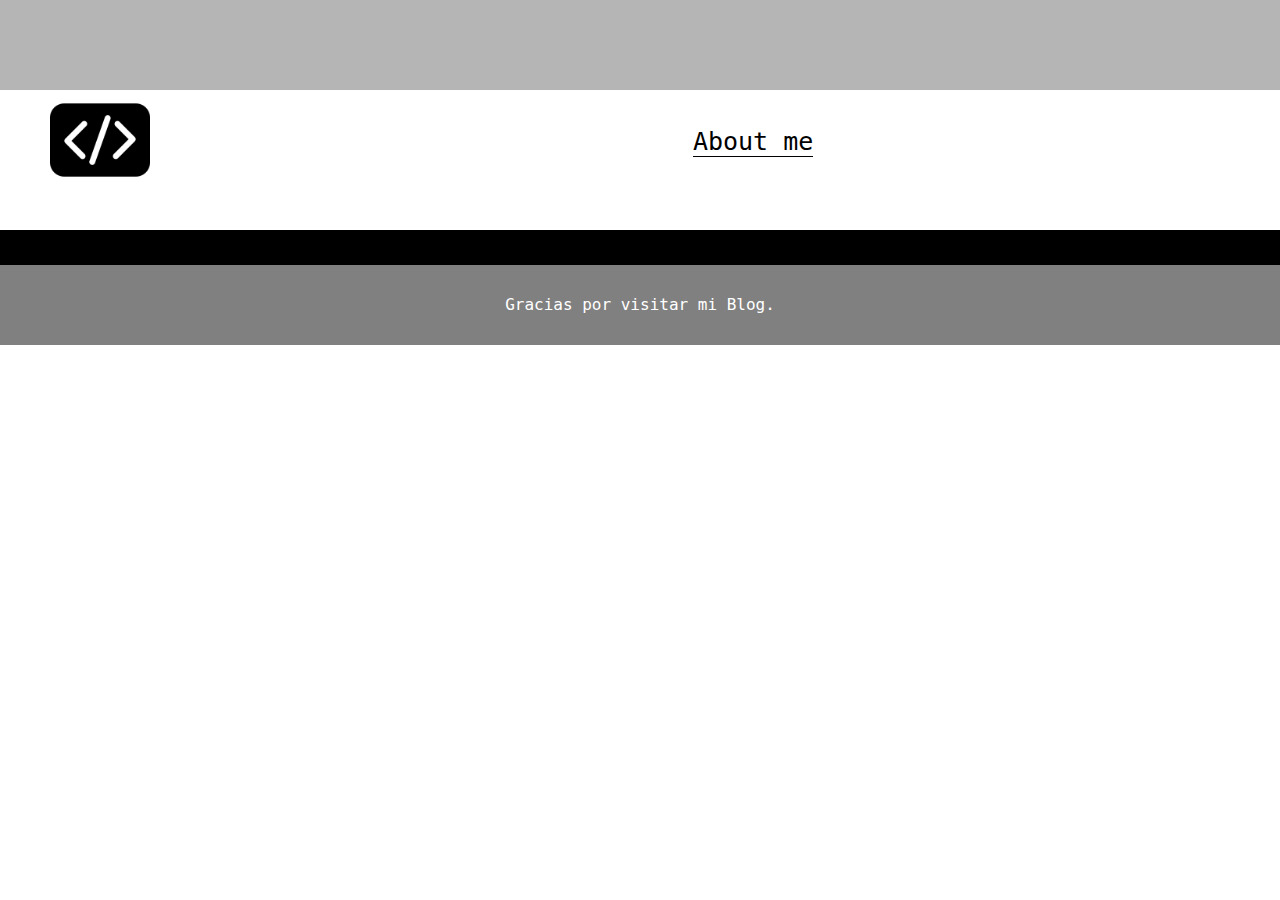
==== blog.html @ 59b78e5b "[myblog] create blog page" ====
<!DOCTYPE html>
<html lang="en">

<head>
    <meta charset="UTF-8">
    <meta name="viewport" content="width=device-width, initial-scale=1.0">
    <title>MY BLOG</title>
    <link rel="stylesheet" href="css/main.css">
    <link rel="stylesheet" href="css/font/flaticon.css">
</head>

<body>
    <header>
        <section class="header-icon-container">
            <div class="icons">
                <a href="/"><span class="flaticon-001-facebook"></span></a>
                <a href="/"><span class="flaticon-002-twitter"></span></a>
                <a href="/"><span class="flaticon-011-instagram"></span></a>
                <a href="/"><span class="flaticon-010-linkedin"></span></a>
                <a href="/"><span class="flaticon-008-youtube"></span></a>
            </div>
        </section>
        <nav>
            <section class="nav-logo-container">
                <a href="/"><img src="assets/img/code.png" alt="Logo de mi blog"></a>
            </section>

            <section class="profile-link">
                <a href="perfil.html">About me</a>
            </section>
        </nav>
    </header>
    <main>
        <section class="grid-container blogpost-img-container">
            <img src="/" alt="">
        </section>

        <section class="blogpost-main-container">
            <div class="grid-container">
                <h3></h3>
                    <article>
                        <h1></h1>
                        <p></p>
                        <p></p>
                        <p></p>
                    </article>
            </div>
        </section>

        <section class="contact-main-container">
            <div>
                <img src="" alt="">
                <div class="contact-left">
                    <a href=""></a>
                    <p></p>
                </div>
            </div>
            <div>
                <img src="" alt="">
                <div class="contact-right">
                    <a href=""></a>
                    <p></p>
                </div>
            </div>
        </section>
    </main>

    <footer>
        <p>Gracias por visitar mi Blog.</p>
    </footer>
</body>

</html>
---- css/main.css ----
@import url('https://fonts.googleapis.com/css2?family=Roboto+Serif:ital,opsz,wght@0,8..144,100..900;1,8..144,100..900&display=swap');

body {
    font-family: "Roboto Mono", monospace;
    margin: 0;
    padding: 0;
}

a {
    text-decoration: none;
    display: inline;
    color: black;
}

.home-body {
    position: fixed;
    top: 0;
    bottom: 0;
    left: 0;
    right: 0;
}

.grid-container {
    max-width: 900px;
    margin: auto;
}

header {
    width: 100%;
    height: 120px;
    grid-template-rows: 1fr 1fr;
}

header .header-icon-container {
    width: 100%;
    height: 90px;
    display: grid;
    background-color: rgb(181, 181, 181);
}

header .header-icon-container .icons {
    width: 300px;
    height: auto;
    display: flex;
    justify-items: flex-end;
    align-items: center;
    justify-content: space-between;
    justify-self: end;
    margin-right: 30px;
}

header .icons span {
    color: white;
}

nav {
    display: grid;
    grid-template-columns: 1fr 1fr 1fr;
    height: 100px;
}

nav .nav-logo-container {
    margin-left: 50px;
    width: 70px;
}

nav .nav-logo-container img {
    width: 100px;
    margin-top: 0px;
}

nav .name-container {
    display: flex;
    justify-content: flex-start;
    margin-right: 40px;
    align-items: center;
    font-size: 30px;
}

nav .profile-link {
    display: flex;
    align-items: center;
    justify-content: flex-end;
    margin-right: 40px;
    font-size: 25px;
}

nav .profile-link a {
    color: black;
    border-bottom: 1px solid black;
}

.home-main {
    display: grid;
    grid-template-columns: 1fr 4fr 1fr;
    height: 90%;
    width: 100%;
    margin-top: 75px;
    background-image: url("../assets/img/img.png");
    background-position: center;
    background-repeat: no-repeat;
    background-size: cover;
}

.home-main section {
    display: grid;
    grid-column: 2;
    justify-items: center;
    height: 350px;
    margin-top: 80px;
}

.home-main-text {
    font-family: "Roboto Serif", serif;
    font-size: 90px;
    font-weight: 700px;
    color: white;
}

.home-main-button {
    width: 110px;
    height: 50px;
    background-color: rgb(181, 181, 181);
    display: grid;
    align-items: center;
}

.home-main-button a {
    font-weight: 700px;
    font-size: 20px;
}

.blogs-main {
    display: grid;
    margin-top: 75px;
}

.blogs-news-container {
    background-color: rgb(181, 181, 181);
    padding: 0px 50px 40px;
}

.blogs-main-new {
    display: grid;
    grid-template-columns: 2fr 1fr;
    grid-template-rows: 2fr;
}

.blogs-new-img-container {
    grid-column: 1;
}

.blogs-new-img-container img {
    width: 75%;
}

.blogs-news-info-container {
    grid-column: 2;
}

.blogs-news-info-container p {
    margin-bottom: 35px;
}

.blogs-posts-container {
    padding: 0 50px 40px;
}

.blogs-posts-container h3 {
    border-bottom: 1px solid grey;
    padding-bottom: 20px;
    text-align: center;
}

.blogs-button {
    border: 1px solid gray;
    padding: 10px 15px;
    font-size: 12px;
}

.blogs-posts-container .post-container {
    display: inline-block;
    padding-left: 10px;
    max-width: 30%;
    margin-bottom: 50px;
}

.blogs-posts-container .post-container p {
    margin-bottom: 35px;
}

.blogs-posts-container .post-container img {
    width: 100%;
}

footer {
    width: 100%;
    height: 80px;
    background-color: grey;
    border-top: 35px solid black;
    text-align: center;
}

footer p {
    color: white;
    margin-top: 30px;
}
---- css/font/flaticon.css ----
@font-face {
    font-family: "Flaticon";
    src: url("./Flaticon.eot");
    src: url("./Flaticon.eot?#iefix") format("embedded-opentype"),
         url("./Flaticon.woff") format("woff"),
         url("./Flaticon.ttf") format("truetype"),
         url("./Flaticon.svg#Flaticon") format("svg");
    font-weight: normal;
    font-style: normal;
  }
  
  @media screen and (-webkit-min-device-pixel-ratio:0) {
    @font-face {
      font-family: "Flaticon";
      src: url("./Flaticon.svg#Flaticon") format("svg");
    }
  }
  
  [class^="flaticon-"]:before, [class*=" flaticon-"]:before,
  [class^="flaticon-"]:after, [class*=" flaticon-"]:after {   
    font-family: Flaticon;
          font-size: 30px;
  font-style: normal;
  margin-left: 20px;
  }
  
  .flaticon-001-facebook:before { content: "\f100"; }
  .flaticon-002-twitter:before { content: "\f101"; }
  .flaticon-003-whatsapp:before { content: "\f102"; }
  .flaticon-004-groupme:before { content: "\f103"; }
  .flaticon-005-kik:before { content: "\f104"; }
  .flaticon-006-skype:before { content: "\f105"; }
  .flaticon-007-periscope:before { content: "\f106"; }
  .flaticon-008-youtube:before { content: "\f107"; }
  .flaticon-009-itunes:before { content: "\f108"; }
  .flaticon-010-linkedin:before { content: "\f109"; }
  .flaticon-011-instagram:before { content: "\f10a"; }
  .flaticon-012-messenger:before { content: "\f10b"; }
  .flaticon-013-twitter-1:before { content: "\f10c"; }
  .flaticon-014-snapchat:before { content: "\f10d"; }
  .flaticon-015-reddit:before { content: "\f10e"; }
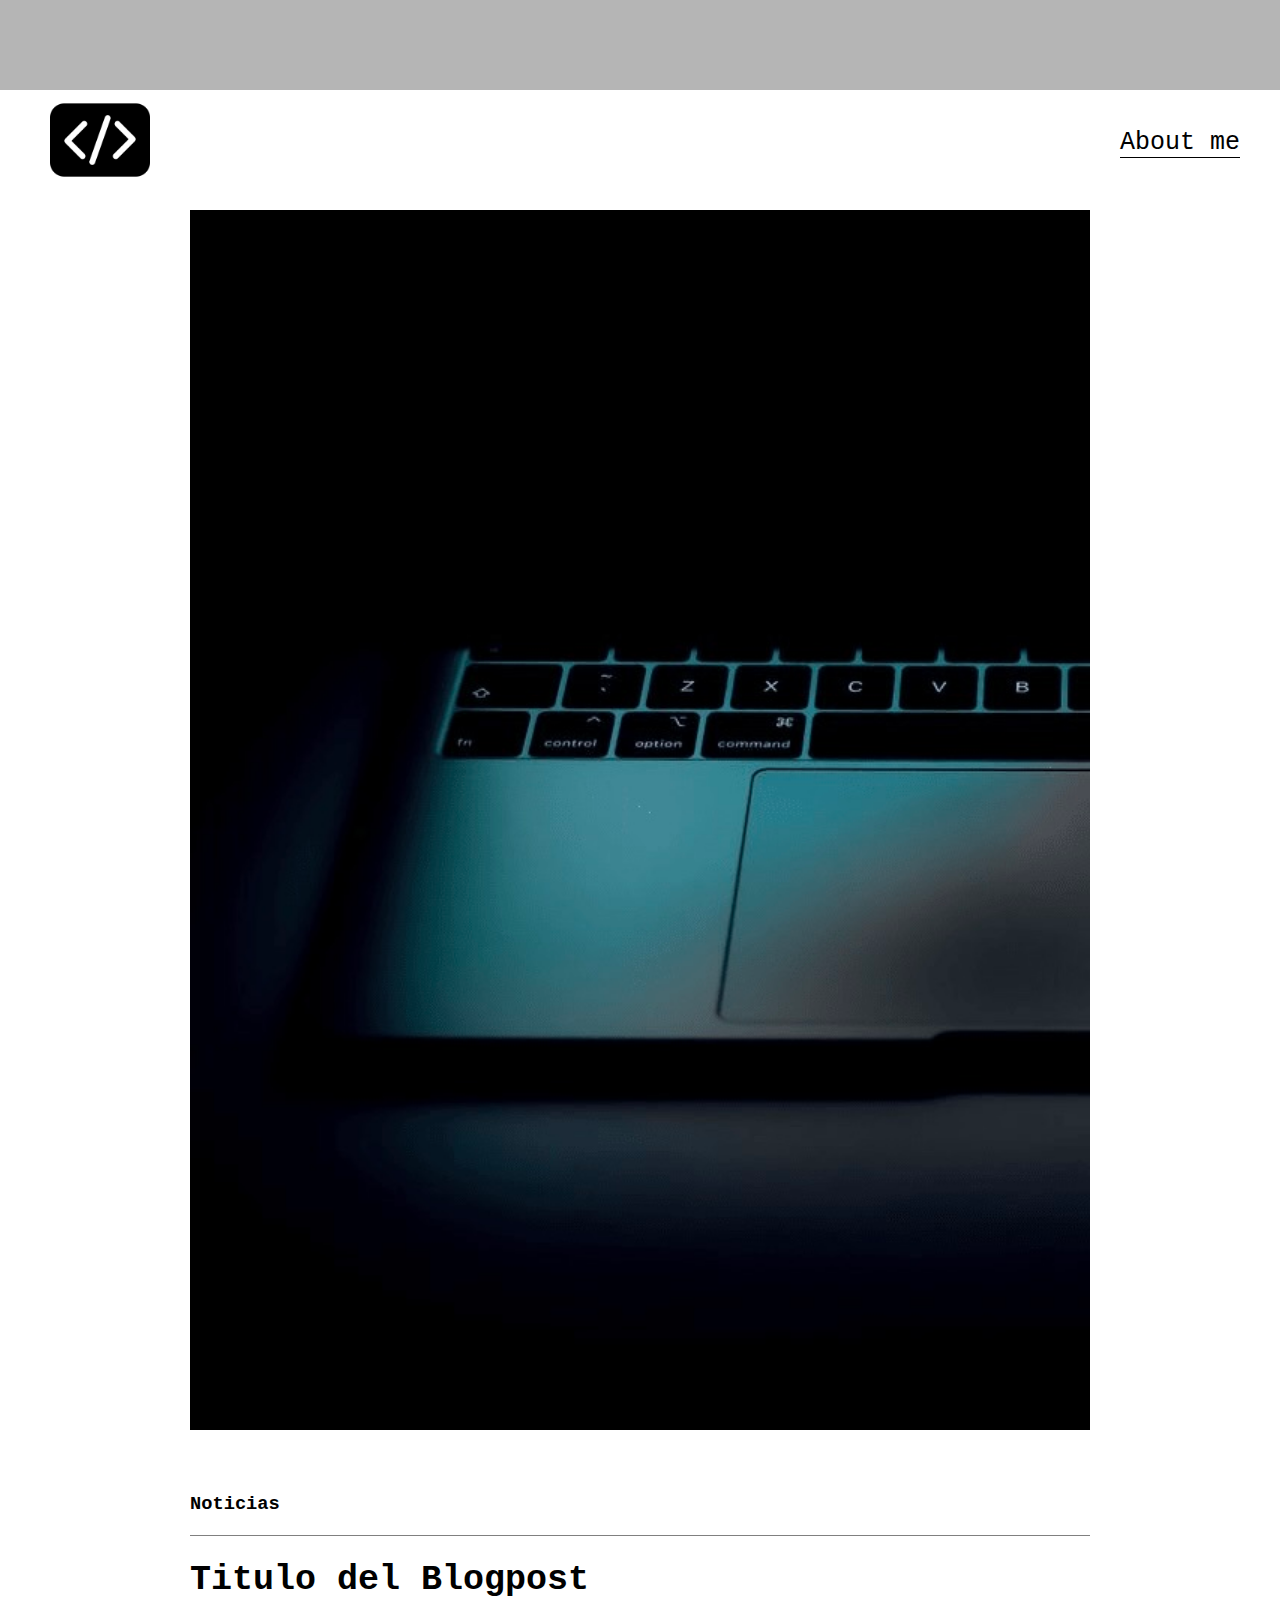
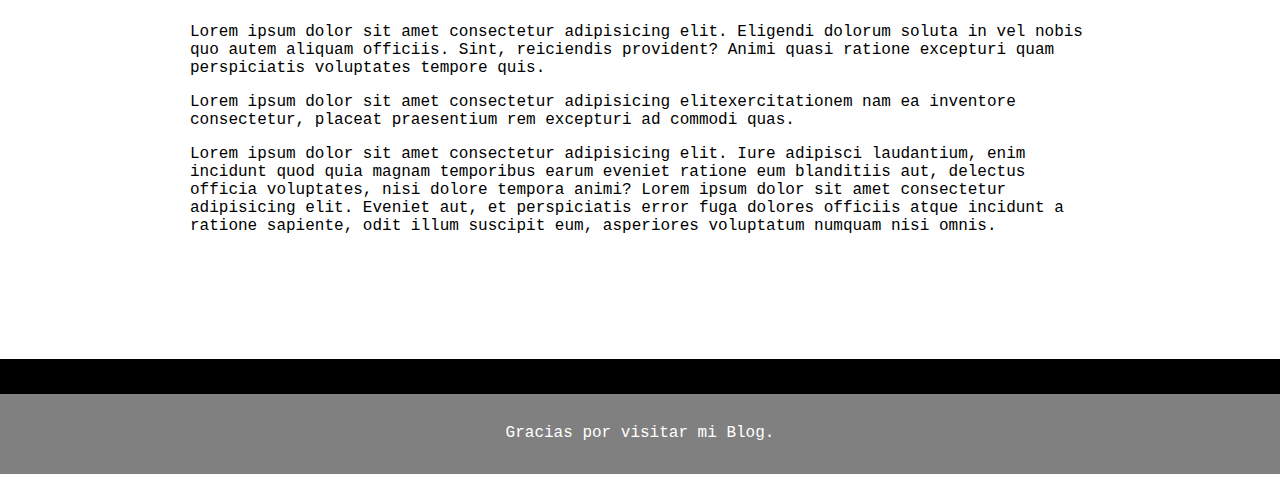
==== commit aa1bf2b5: "[myblog] styles blog page" ====
--- a/blog.html
+++ b/blog.html
@@ -32,18 +32,25 @@
     </header>
     <main>
         <section class="grid-container blogpost-img-container">
-            <img src="/" alt="">
+            <img src="assets/img/post1.jpeg" alt="">
         </section>
 
         <section class="blogpost-main-container">
             <div class="grid-container">
-                <h3></h3>
-                    <article>
-                        <h1></h1>
-                        <p></p>
-                        <p></p>
-                        <p></p>
-                    </article>
+                <h3>Noticias</h3>
+                <article>
+                    <h1>Titulo del Blogpost</h1>
+                    <p>Lorem ipsum dolor sit amet consectetur adipisicing elit. Eligendi dolorum soluta in vel nobis quo
+                        autem aliquam officiis. Sint, reiciendis provident? Animi quasi ratione excepturi quam
+                        perspiciatis voluptates tempore quis.</p>
+                    <p>Lorem ipsum dolor sit amet consectetur adipisicing elitexercitationem nam ea inventore
+                        consectetur, placeat praesentium rem excepturi ad commodi quas.</p>
+                    <p>Lorem ipsum dolor sit amet consectetur adipisicing elit. Iure adipisci laudantium, enim incidunt
+                        quod quia magnam temporibus earum eveniet ratione eum blanditiis aut, delectus officia
+                        voluptates, nisi dolore tempora animi? Lorem ipsum dolor sit amet consectetur adipisicing elit.
+                        Eveniet aut, et perspiciatis error fuga dolores officiis atque incidunt a ratione sapiente, odit
+                        illum suscipit eum, asperiores voluptatum numquam nisi omnis.</p>
+                </article>
             </div>
         </section>
 
--- a/css/main.css
+++ b/css/main.css
@@ -55,7 +55,7 @@
 
 nav {
     display: grid;
-    grid-template-columns: 1fr 1fr 1fr;
+    grid-template-columns: 1fr 1fr;
     height: 100px;
 }
 
@@ -204,4 +204,22 @@
 footer p {
     color: white;
     margin-top: 30px;
+}
+
+.blogpost-img-container {
+    padding: 0px 50px 40px;
+}
+.blogpost-img-container img {
+    width: 100%;
+    margin-top: 10%;
+}
+.blogpost-main-container {
+    padding: 0 50px 40px;
+}
+.blogpost-main-container h3 {
+    border-bottom: 1px solid grey;
+    padding-bottom: 20px;
+}
+.blogpost-main-container article h1 {
+    font-size: 35px;
 }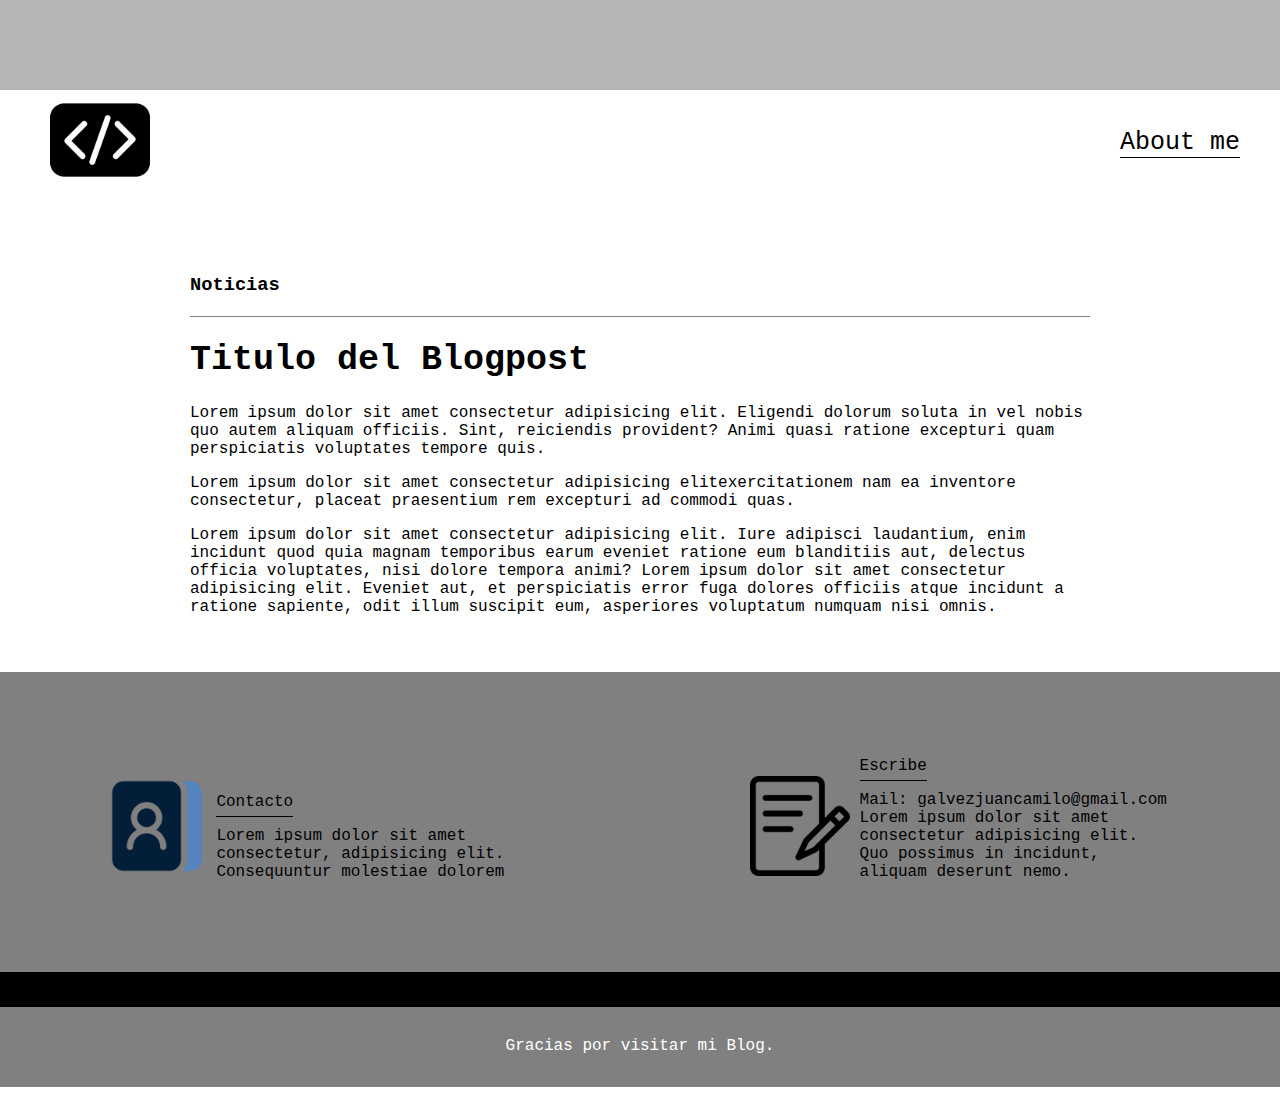
==== commit 7a7f63ce: "[miblog] contact section" ====
--- a/blog.html
+++ b/blog.html
@@ -32,7 +32,7 @@
     </header>
     <main>
         <section class="grid-container blogpost-img-container">
-            <img src="assets/img/post1.jpeg" alt="">
+            <img src="  " alt="">
         </section>
 
         <section class="blogpost-main-container">
@@ -55,20 +55,27 @@
         </section>
 
         <section class="contact-main-container">
+
             <div>
-                <img src="" alt="">
+                <img src="assets/img/contact.png" alt="">
                 <div class="contact-left">
-                    <a href=""></a>
-                    <p></p>
+                    <a href="/">Contacto</a>
+                    <p>
+                        Lorem ipsum dolor sit amet consectetur, adipisicing elit. Consequuntur molestiae dolorem
+                    </p>
                 </div>
             </div>
+
             <div>
-                <img src="" alt="">
+                <img src="assets/img/escribeme.png" alt="">
                 <div class="contact-right">
-                    <a href=""></a>
-                    <p></p>
+                    <a href="/">Escribe</a>
+                    <p>Mail: galvezjuancamilo@gmail.com
+                        Lorem ipsum dolor sit amet consectetur adipisicing elit. Quo possimus in incidunt, aliquam deserunt nemo.
+                    </p>
                 </div>
             </div>
+
         </section>
     </main>
 
--- a/css/main.css
+++ b/css/main.css
@@ -209,17 +209,43 @@
 .blogpost-img-container {
     padding: 0px 50px 40px;
 }
+
 .blogpost-img-container img {
     width: 100%;
     margin-top: 10%;
 }
+
 .blogpost-main-container {
     padding: 0 50px 40px;
 }
+
 .blogpost-main-container h3 {
     border-bottom: 1px solid grey;
     padding-bottom: 20px;
 }
+
 .blogpost-main-container article h1 {
     font-size: 35px;
+}.contact-main-container {
+    width: 100%;
+    min-height: 250px;
+    background-color: grey;
+    text-align: center;
+    padding-bottom: 50px;
+}
+.contact-main-container div {
+    display: inline-block;
+    width: 49.5%;
+    height: 100%;
+}
+.contact-main-container div a {
+    border-bottom: 1px solid black;
+    padding-bottom: 5px;
+}
+.contact-main-container .contact-left, .contact-right {
+    text-align: initial;
+    margin-top: 85px;
+}
+.contact-main-container img {
+    width: 100px;
 }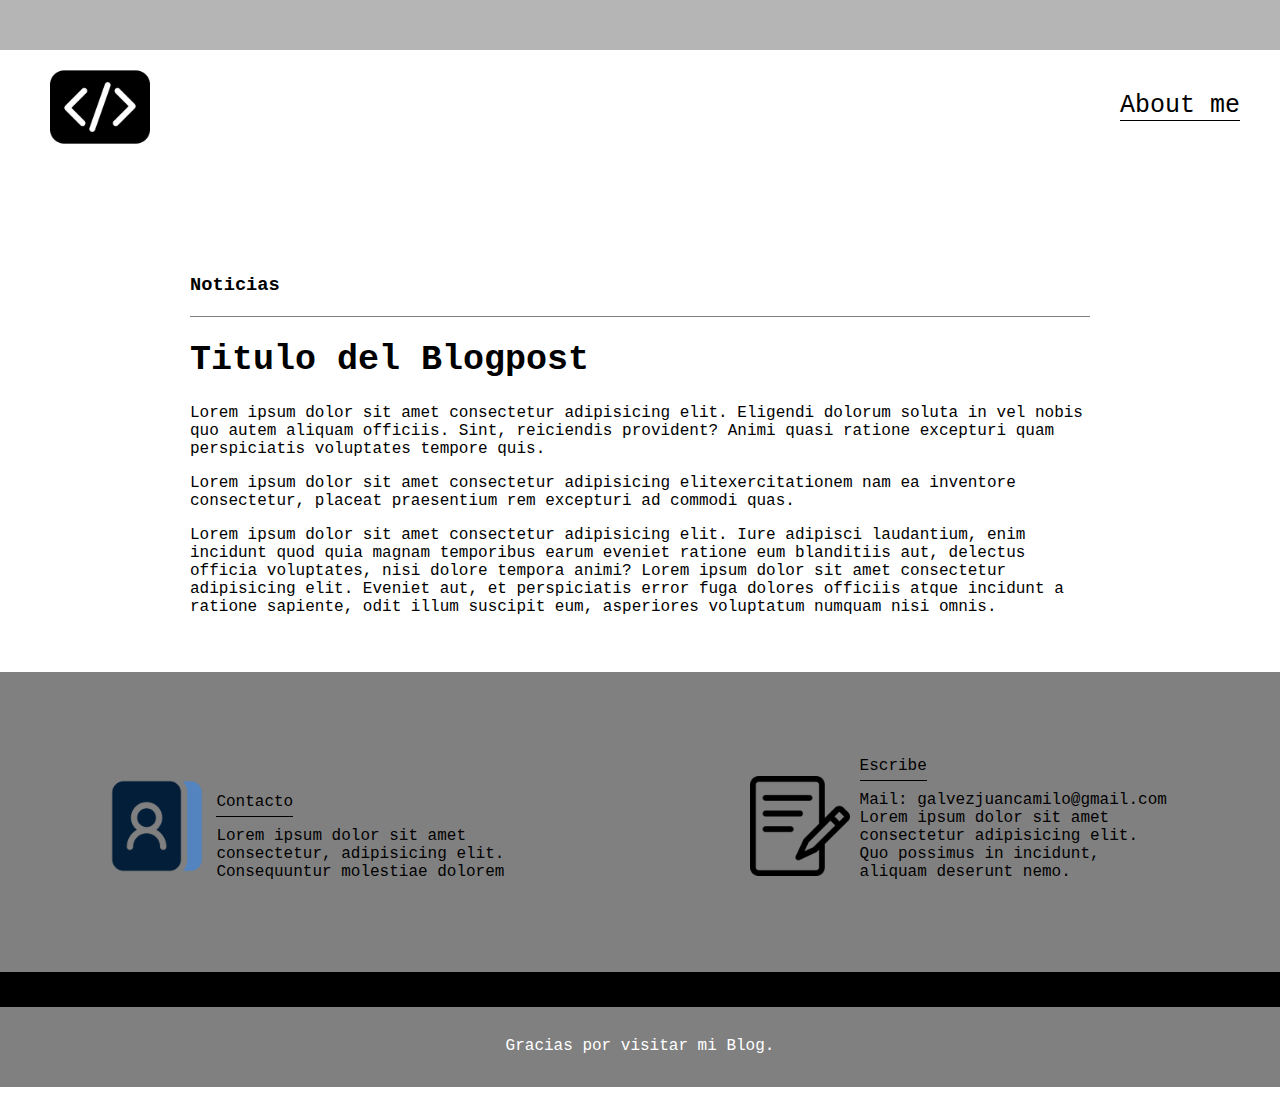
==== commit 2def98f7: "[myblog] finish project" ====
--- a/blog.html
+++ b/blog.html
@@ -7,6 +7,7 @@
     <title>MY BLOG</title>
     <link rel="stylesheet" href="css/main.css">
     <link rel="stylesheet" href="css/font/flaticon.css">
+    <link rel="stylesheet" href="css/media-queries.css">
 </head>
 
 <body>
@@ -31,8 +32,9 @@
         </nav>
     </header>
     <main>
+        
         <section class="grid-container blogpost-img-container">
-            <img src="  " alt="">
+            <img src="assets/img/blog.png" alt="">
         </section>
 
         <section class="blogpost-main-container">
@@ -71,7 +73,8 @@
                 <div class="contact-right">
                     <a href="/">Escribe</a>
                     <p>Mail: galvezjuancamilo@gmail.com
-                        Lorem ipsum dolor sit amet consectetur adipisicing elit. Quo possimus in incidunt, aliquam deserunt nemo.
+                        Lorem ipsum dolor sit amet consectetur adipisicing elit. Quo possimus in incidunt, aliquam
+                        deserunt nemo.
                     </p>
                 </div>
             </div>
--- a/css/main.css
+++ b/css/main.css
@@ -33,7 +33,7 @@
 
 header .header-icon-container {
     width: 100%;
-    height: 90px;
+    height: 50px;
     display: grid;
     background-color: rgb(181, 181, 181);
 }
@@ -66,7 +66,7 @@
 
 nav .nav-logo-container img {
     width: 100px;
-    margin-top: 0px;
+    margin-top: 7px;
 }
 
 nav .name-container {
@@ -95,8 +95,8 @@
     grid-template-columns: 1fr 4fr 1fr;
     height: 90%;
     width: 100%;
-    margin-top: 75px;
-    background-image: url("../assets/img/img.png");
+    margin-top: 45px;
+    background-image: url("../assets/img/home.jpg");
     background-position: center;
     background-repeat: no-repeat;
     background-size: cover;
@@ -115,6 +115,10 @@
     font-size: 90px;
     font-weight: 700px;
     color: white;
+    /* border-bottom: 1px solid grey ;*/
+    border-bottom-style: solid
+
+    ;
 }
 
 .home-main-button {
@@ -132,12 +136,12 @@
 
 .blogs-main {
     display: grid;
-    margin-top: 75px;
+    margin-top: 42px;
 }
 
 .blogs-news-container {
     background-color: rgb(181, 181, 181);
-    padding: 0px 50px 40px;
+    padding: 0px 100px 40px;
 }
 
 .blogs-main-new {
@@ -226,26 +230,67 @@
 
 .blogpost-main-container article h1 {
     font-size: 35px;
-}.contact-main-container {
+}
+
+.contact-main-container {
     width: 100%;
     min-height: 250px;
     background-color: grey;
     text-align: center;
     padding-bottom: 50px;
 }
+
 .contact-main-container div {
     display: inline-block;
     width: 49.5%;
     height: 100%;
 }
+
 .contact-main-container div a {
     border-bottom: 1px solid black;
     padding-bottom: 5px;
 }
-.contact-main-container .contact-left, .contact-right {
+
+.contact-main-container .contact-left,
+.contact-right {
     text-align: initial;
     margin-top: 85px;
 }
+
 .contact-main-container img {
     width: 100px;
+}
+
+.profile-main-container {
+    padding: 70px 40px;
+    background-color: rgb(181, 181, 181);
+    margin-bottom: 50px;
+}
+
+.profile-main-container img {
+    width: 320px;
+    margin-right: 30px;
+}
+
+.profile-main-container .profile-container {
+    display: flex;
+}
+
+.profile-main-projects {
+    padding: 0 50px 40px;
+}
+
+.profile-main-projects h3 {
+    border-bottom: 1px solid black;
+    padding-bottom: 35px;
+    text-align: center;
+}
+
+.projects-main-container {
+    display: grid;
+    grid-template-columns: 1fr 1fr 1fr;
+}
+
+.project-container {
+    padding: 0px 5px;
 }--- a/css/media-queries.css
+++ b/css/media-queries.css
@@ -0,0 +1,29 @@
+@media (max-width: 900px) {
+    .blogs-main-new {
+        grid-template-columns: 1fr;
+        grid-template-rows: 3fr;
+    }
+    .blogs-new-img-container {
+        grid-row: 2;
+    }
+    .blogs-news-info-container {
+        grid-column: 1;
+        grid-row: 3;
+    }
+    .blogs-posts-container .post-container {
+        max-width: 45%;
+    }
+    .projects-main-container {
+        grid-template-columns: 1fr 1fr;
+         grid-template-rows: 2fr;
+    }
+    .profile-main-container .profile-container {
+        display: block;
+    }
+}
+
+@media (max-width: 600px) {
+    .blogs-posts-container .post-container {
+        max-width: 95%;
+    }
+}